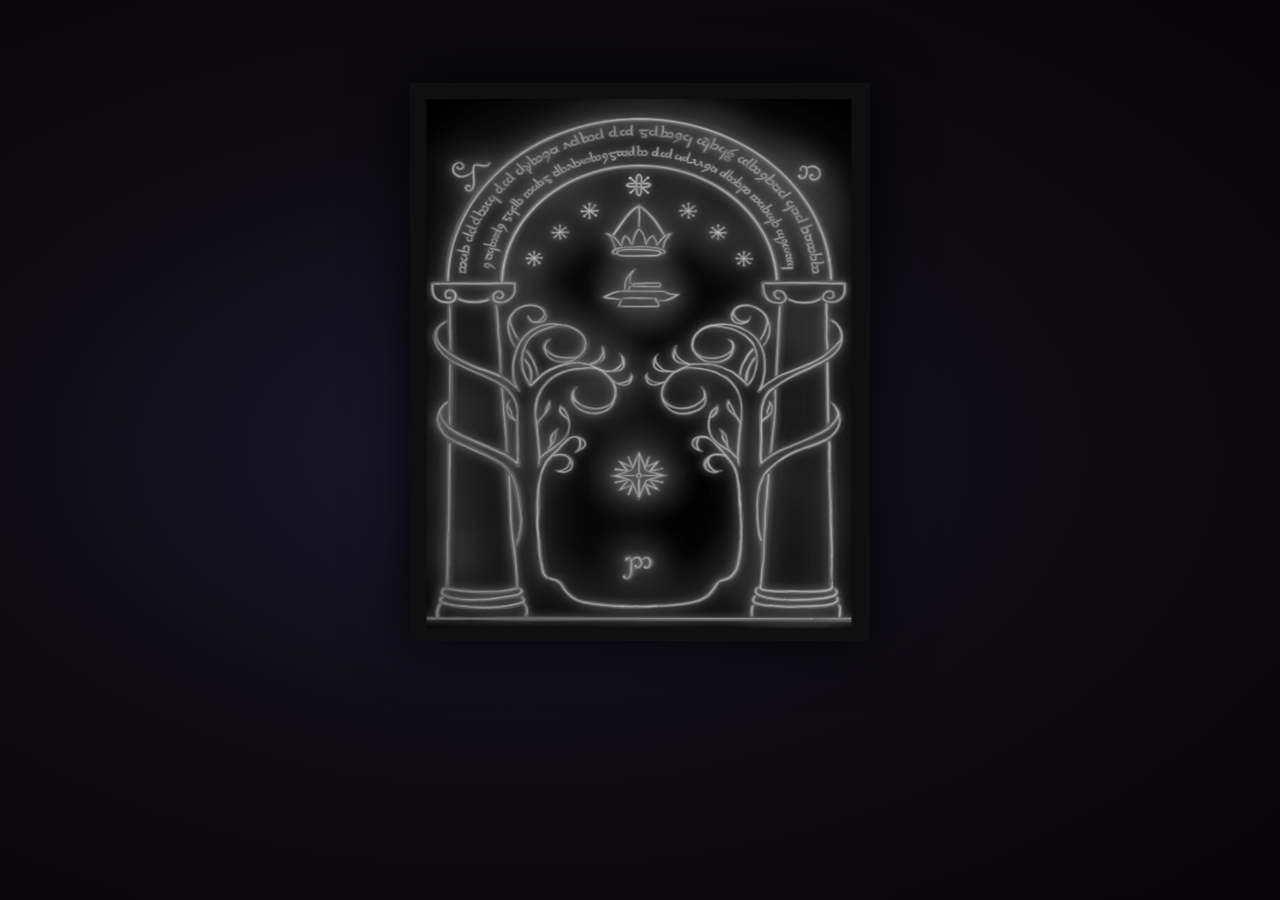
==== index.html @ 2c270907 "feat: opening page complete - Portas de Durin with animations and responsive layout" ====
<!DOCTYPE html>
<html lang="pt-BR">
<head>
    <meta charset="UTF-8">
    <meta name="viewport" content="width=device-width, initial-scale=1.0">
    <title>Portas de Durin</title>
    <link rel="stylesheet" href="css/opening.css">
</head>
<body>

    <!-- Conteúdo por trás da porta (menu - será implementado depois) -->
    <div id="behind-door">
        <p>Bem-vindos</p>
    </div>

    <!-- Overlay da abertura -->
    <div id="opening-overlay">

        <!-- Porta dividida em duas metades para animação de abertura -->
        <div id="door-container">
            <!-- Efeito de brilho procedural das runas (dentro da porta) -->
            <div id="rune-glow-overlay"></div>
            <div id="rune-streaks"></div>
            <div id="door-left" class="door-half"></div>
            <div id="door-right" class="door-half"></div>
        </div>

        <!-- Frase de Gandalf -->
        <div id="phrase-container">
            <p id="phrase">
                "As Portas de Durin, Senhor de Moria.<br>
                Fale, <span class="phrase-highlight">amigo</span>, e entre."
            </p>
        </div>

        <!-- Input de senha -->
        <div id="input-container">
            <div id="input-wrapper">
                <input
                    type="text"
                    id="password-input"
                    autocomplete="off"
                    spellcheck="false"
                >
                <div id="fake-placeholder">
                    escreva <span class="placeholder-highlight">amigo</span>
                </div>
            </div>
            <!-- Frase de erro: preencher no spec 01-opening.md -->
            <p id="error-message">
                "Esta não é a palavra certa. A porta permanece fechada."
            </p>
        </div>

    </div>

    <script src="js/opening.js"></script>
</body>
</html>
---- css/opening.css ----
/* ===== RESET & BASE ===== */
* {
    margin: 0;
    padding: 0;
    box-sizing: border-box;
}

html, body {
    width: 100%;
    min-height: 100dvh;
    overflow: hidden;
    font-family: 'Palatino Linotype', 'Book Antiqua', Palatino, serif;
}

/* ===== BEHIND DOOR (placeholder do menu) ===== */
#behind-door {
    position: fixed;
    inset: 0;
    display: flex;
    align-items: center;
    justify-content: center;
    background: radial-gradient(ellipse at center, #1a0a2e 0%, #0a0508 70%);
    color: #c0a060;
    font-size: clamp(1rem, 4vw, 2rem);
    letter-spacing: 0.2em;
    z-index: 0;
}

/* ===== OPENING OVERLAY ===== */
#opening-overlay {
    position: fixed;
    inset: 0;
    z-index: 10;
    display: flex;
    flex-direction: column;
    align-items: center;
    justify-content: center;
    gap: 0;
    background: radial-gradient(ellipse at 40% 50%, #1c1a2e 0%, #0d0b10 50%, #070508 100%);
    transition: opacity 1.2s ease;
    padding: clamp(0.5rem, 2vh, 1.5rem) 0;
    overflow: hidden;
}

#opening-overlay.fade-out {
    opacity: 0;
    pointer-events: none;
}

/* ===== RUNE GLOW — dentro do #door-container ===== */
#rune-glow-overlay {
    position: absolute;
    inset: 0;
    pointer-events: none;
    z-index: 1;
    background: radial-gradient(ellipse at 50% 48%, rgba(80, 180, 255, 0.18) 0%, transparent 55%);
    opacity: 0;
}

.door-awakening #rune-glow-overlay {
    animation: runeGlowPulse 4s ease-in-out infinite;
}

/* Raios de luz que percorrem a imagem */
#rune-streaks {
    position: absolute;
    inset: 0;
    pointer-events: none;
    z-index: 2;
    overflow: hidden;
    opacity: 0;
}

.door-awakening #rune-streaks {
    animation: streakFadeIn 0.5s ease forwards;
}

#rune-streaks::before,
#rune-streaks::after {
    content: '';
    position: absolute;
    width: 2px;
    height: 60%;
    top: 20%;
    background: linear-gradient(to bottom, transparent, rgba(120, 210, 255, 0.6), transparent);
    animation: streakMove 3.5s ease-in-out infinite;
    filter: blur(1px);
}

#rune-streaks::before { left: 42%; animation-delay: 0s; }
#rune-streaks::after  { left: 57%; animation-delay: 1.2s; }

@keyframes runeGlowPulse {
    0%, 100% { opacity: 0.2; }
    50%       { opacity: 1; }
}

@keyframes streakFadeIn { to { opacity: 1; } }

@keyframes streakMove {
    0%   { transform: translateY(-10%) scaleY(0.5); opacity: 0; }
    30%  { opacity: 1; }
    70%  { opacity: 1; }
    100% { transform: translateY(10%) scaleY(1.2); opacity: 0; }
}

/* ===== DOOR CONTAINER ===== */
#door-container {
    position: relative;
    display: flex;
    flex-shrink: 0;
    /* largura relativa ao viewport, máx 460px */
    width: min(72vw, 460px);
    /* altura mantém proporção 3:4 da imagem, nunca passa de 62vh */
    aspect-ratio: 3 / 4;
    max-height: 62vh;
    z-index: 13;
    filter: drop-shadow(0 0 30px rgba(0, 0, 0, 0.9));
}

.door-half {
    width: 50%;
    height: 100%;
    overflow: hidden;
    background-image: url('../images/opening/door_of_durin.png');
    background-size: 200% 100%;
    filter: grayscale(100%) brightness(0.75);
    transition: transform 1.8s cubic-bezier(0.4, 0, 0.2, 1),
                filter 2.5s ease;
}

#door-left  { transform-origin: left center;  background-position: left center; }
#door-right { transform-origin: right center; background-position: right center; }

/* Runas acesas: cor, sem retângulo externo */
.runes-glowing .door-half {
    filter: grayscale(20%) brightness(1);
}

/* Retângulo azul: só ao abrir */
.door-awakening .door-half {
    filter: grayscale(0%) brightness(1.1)
            drop-shadow(0 0 8px rgba(100, 200, 255, 0.7))
            drop-shadow(0 0 25px rgba(100, 200, 255, 0.4));
}

.door-open #door-left  { transform: perspective(1200px) rotateY(-105deg); }
.door-open #door-right { transform: perspective(1200px) rotateY(105deg); }

/* Esconde os efeitos de luz quando a porta abre */
.door-open #rune-streaks,
.door-open #rune-glow-overlay {
    opacity: 0 !important;
    animation: none !important;
    transition: opacity 0.3s ease;
}

/* ===== FRASE ===== */
#phrase-container {
    flex-shrink: 0;
    text-align: center;
    z-index: 14;
    padding: clamp(0.5rem, 1.5vh, 0.85rem) 1.5rem;
    background: rgba(0, 0, 0, 0.55);
    border-top: 1px solid rgba(192, 160, 96, 0.2);
    border-bottom: 1px solid rgba(192, 160, 96, 0.2);
    /* mesma largura que a porta */
    width: min(72vw, 460px);
    opacity: 0;
    visibility: hidden;
    transition: opacity 0.8s ease, visibility 0.8s ease;
}

#phrase-container.visible {
    opacity: 1;
    visibility: visible;
}

#phrase {
    font-size: clamp(0.78rem, 2vw, 1.1rem);
    font-style: italic;
    line-height: 1.8;
    letter-spacing: 0.05em;
    color: transparent;
    background: linear-gradient(90deg,
        transparent 0%,
        #c8a84b 20%,
        #f0e0b0 50%,
        #c8a84b 80%,
        transparent 100%
    );
    background-size: 250% 100%;
    -webkit-background-clip: text;
    background-clip: text;
    animation: phraseRevealLTR 10s ease infinite;
    filter: drop-shadow(0 0 8px rgba(200, 168, 75, 0.4));
}

.phrase-highlight {
    color: #7ec8e3;
    -webkit-background-clip: unset !important;
    background-clip: unset !important;
    background: none !important;
    filter: drop-shadow(0 0 8px rgba(126, 200, 227, 0.95));
}

@keyframes phraseRevealLTR {
    0%   { background-position: 200% center; opacity: 0.2; }
    15%  { opacity: 1; }
    75%  { background-position: -20% center; opacity: 1; }
    90%  { opacity: 0.2; }
    100% { background-position: 200% center; opacity: 0.2; }
}

/* ===== INPUT ===== */
#input-container {
    flex-shrink: 0;
    margin-top: 5px;
    display: flex;
    flex-direction: column;
    align-items: center;
    gap: 0.5rem;
    z-index: 14;
    /* mesma largura que a porta */
    width: min(72vw, 460px);
    opacity: 0;
    visibility: hidden;
    transition: opacity 0.8s ease, visibility 0.8s ease;
}

#input-container.visible {
    opacity: 1;
    visibility: visible;
}

#input-wrapper {
    position: relative;
    display: flex;
    width: 100%;
    justify-content: center;
}

#password-input {
    background: rgba(8, 7, 15, 0.85);
    border: 1px solid rgba(192, 160, 96, 0.45);
    border-radius: 3px;
    color: #e8d5a3;
    font-family: inherit;
    font-size: clamp(0.9rem, 2.5vw, 1.05rem);
    padding: 0.55rem 1.4rem;
    outline: none;
    text-align: center;
    width: min(60vw, 230px);
    letter-spacing: 0.15em;
    transition: border-color 0.3s, box-shadow 0.3s;
}

#password-input:focus {
    border-color: rgba(192, 160, 96, 0.85);
    box-shadow: 0 0 14px rgba(192, 160, 96, 0.25),
                inset 0 0 8px rgba(192, 160, 96, 0.05);
}

#password-input.input-error {
    border-color: rgba(200, 80, 80, 0.8);
    animation: inputShake 0.4s ease;
}

#fake-placeholder {
    position: absolute;
    top: 50%;
    left: 50%;
    transform: translate(-50%, -50%);
    color: rgba(200, 180, 140, 0.45);
    font-size: clamp(0.9rem, 2.5vw, 1.05rem);
    pointer-events: none;
    white-space: nowrap;
    letter-spacing: 0.08em;
    transition: opacity 0.15s;
}

.placeholder-highlight { color: rgba(126, 200, 227, 0.6); }

@keyframes placeholderFade {
    from { opacity: 0; transform: translate(-50%, -40%); }
    to   { opacity: 1; transform: translate(-50%, -50%); }
}

#error-message {
    color: #c87070;
    font-size: clamp(0.75rem, 2vw, 0.82rem);
    font-style: italic;
    text-align: center;
    text-shadow: 0 0 10px rgba(200, 80, 80, 0.5);
    width: 100%;
    line-height: 1.4;
    visibility: hidden;
    min-height: 2.4em;
    padding: 0 0.5rem;
}

#error-message.visible {
    visibility: visible;
    animation: errorAppear 0.5s ease;
}

@keyframes errorAppear {
    from { opacity: 0; transform: translateY(-4px); }
    to   { opacity: 1; transform: translateY(0); }
}

@keyframes inputShake {
    0%, 100% { transform: translateX(0); }
    20%       { transform: translateX(-6px); }
    40%       { transform: translateX(6px); }
    60%       { transform: translateX(-4px); }
    80%       { transform: translateX(4px); }
}

/* ===== UTILITY ===== */
.hidden { display: none !important; }

/* ===== MOBILE (< 480px) ===== */
@media (max-width: 480px) {
    #door-container,
    #phrase-container,
    #input-container {
        width: 90vw;
    }

    #door-container {
        max-height: 58vh;
    }

    #phrase {
        font-size: clamp(0.72rem, 3.5vw, 0.95rem);
        line-height: 1.7;
    }

    #password-input {
        width: 70vw;
        font-size: 1rem;
        letter-spacing: 0.1em;
    }
}

/* ===== LANDSCAPE MOBILE ===== */
@media (max-height: 500px) and (orientation: landscape) {
    #door-container {
        max-height: 50vh;
    }

    #phrase-container {
        padding: 0.3rem 1rem;
    }

    #phrase {
        line-height: 1.5;
    }
}
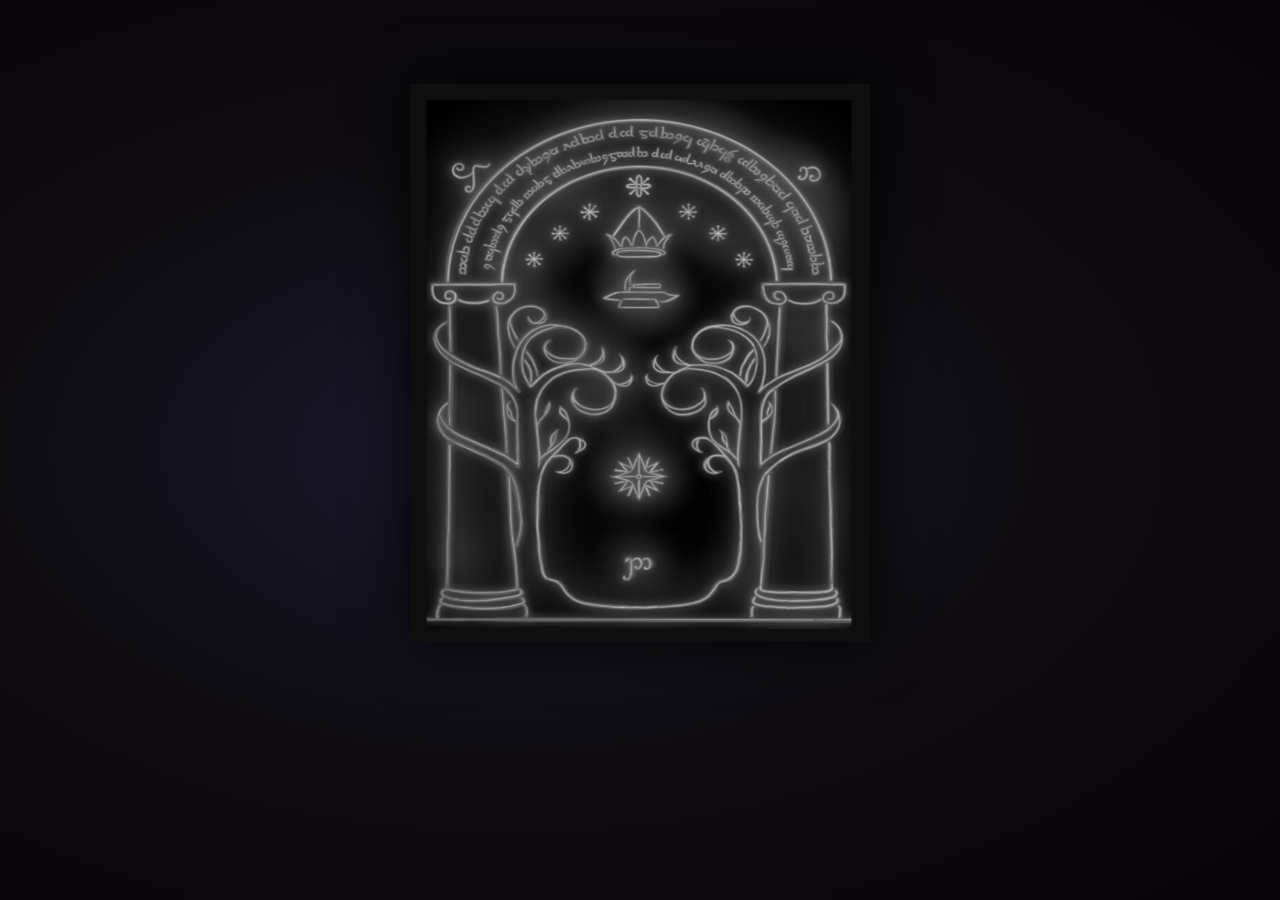
==== commit 4e4a3f8e: "feat: page routing via folders, door zoom-in effect, mobile fixes Routing: - Convert all pages to fo" ====
--- a/index.html
+++ b/index.html
@@ -2,16 +2,11 @@
 <html lang="pt-BR">
 <head>
     <meta charset="UTF-8">
-    <meta name="viewport" content="width=device-width, initial-scale=1.0">
+    <meta name="viewport" content="width=device-width, initial-scale=1.0, interactive-widget=resizes-visual">
     <title>Portas de Durin</title>
     <link rel="stylesheet" href="css/opening.css">
 </head>
 <body>
-
-    <!-- Conteúdo por trás da porta (menu - será implementado depois) -->
-    <div id="behind-door">
-        <p>Bem-vindos</p>
-    </div>
 
     <!-- Overlay da abertura -->
     <div id="opening-overlay">
@@ -43,10 +38,9 @@
                     spellcheck="false"
                 >
                 <div id="fake-placeholder">
-                    escreva <span class="placeholder-highlight">amigo</span>
+                    <span class="placeholder-highlight">amigo</span>
                 </div>
             </div>
-            <!-- Frase de erro: preencher no spec 01-opening.md -->
             <p id="error-message">
                 "Esta não é a palavra certa. A porta permanece fechada."
             </p>
--- a/css/opening.css
+++ b/css/opening.css
@@ -5,26 +5,19 @@
     box-sizing: border-box;
 }
 
+html {
+    -webkit-text-size-adjust: 100%;
+    text-size-adjust: 100%;
+}
+
 html, body {
     width: 100%;
     min-height: 100dvh;
     overflow: hidden;
     font-family: 'Palatino Linotype', 'Book Antiqua', Palatino, serif;
-}
-
-/* ===== BEHIND DOOR (placeholder do menu) ===== */
-#behind-door {
-    position: fixed;
-    inset: 0;
-    display: flex;
-    align-items: center;
-    justify-content: center;
-    background: radial-gradient(ellipse at center, #1a0a2e 0%, #0a0508 70%);
-    color: #c0a060;
-    font-size: clamp(1rem, 4vw, 2rem);
-    letter-spacing: 0.2em;
-    z-index: 0;
-}
+    background: #070508;
+}
+
 
 /* ===== OPENING OVERLAY ===== */
 #opening-overlay {
@@ -153,6 +146,12 @@
     opacity: 0 !important;
     animation: none !important;
     transition: opacity 0.3s ease;
+}
+
+/* ===== EFEITO DE ENTRADA — zoom no vão da porta ===== */
+#door-container.door-enter {
+    transform: scale(15);
+    transition: transform 0.9s cubic-bezier(0.6, 0, 1, 0.6);
 }
 
 /* ===== FRASE ===== */
@@ -246,13 +245,14 @@
     border-radius: 3px;
     color: #e8d5a3;
     font-family: inherit;
-    font-size: clamp(0.9rem, 2.5vw, 1.05rem);
+    font-size: 1rem; /* mínimo 16px — evita zoom automático no iOS */
     padding: 0.55rem 1.4rem;
     outline: none;
     text-align: center;
     width: min(60vw, 230px);
     letter-spacing: 0.15em;
     transition: border-color 0.3s, box-shadow 0.3s;
+    touch-action: manipulation;
 }
 
 #password-input:focus {
@@ -339,7 +339,6 @@
 
     #password-input {
         width: 70vw;
-        font-size: 1rem;
         letter-spacing: 0.1em;
     }
 }
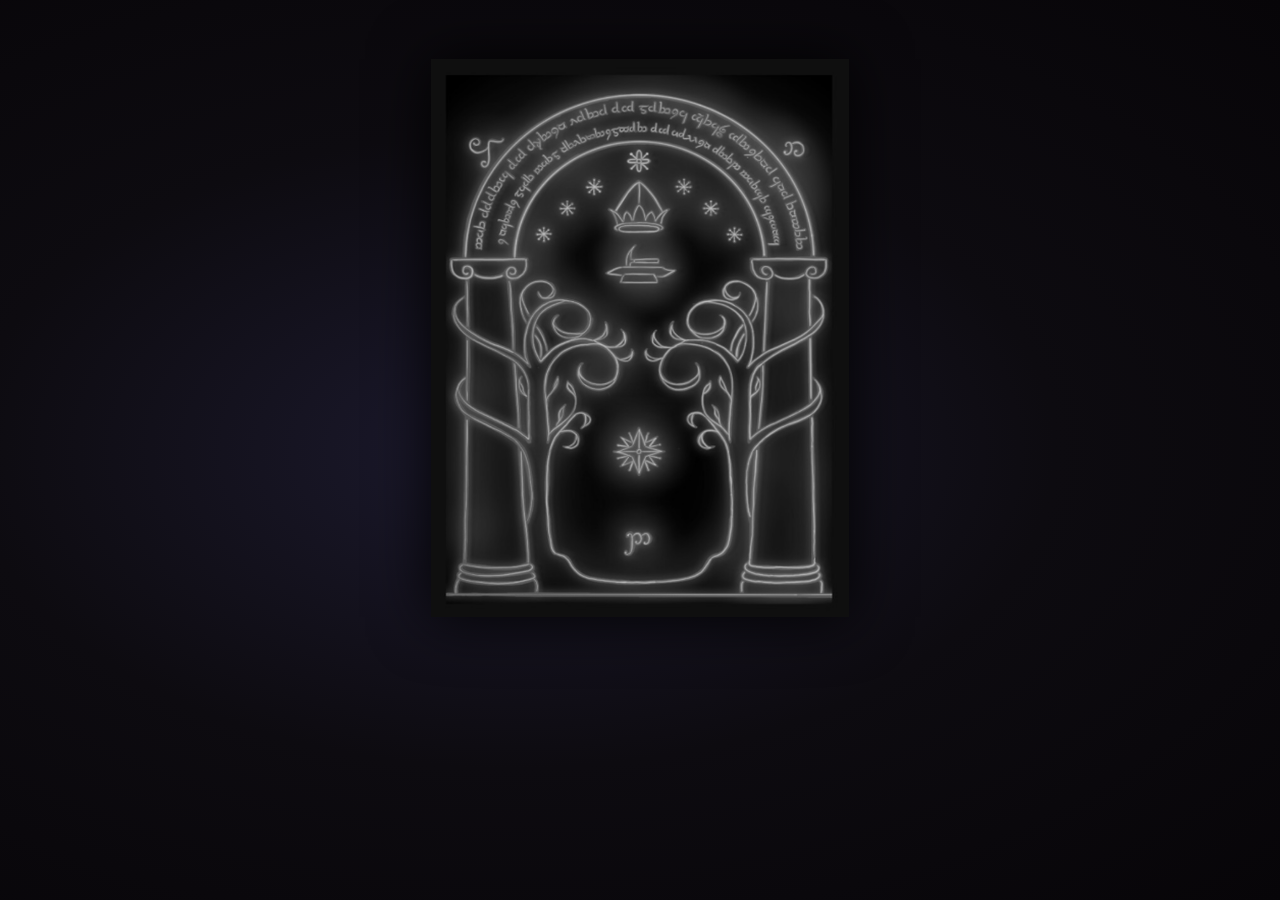
==== commit 3612e7a5: "feat(test): voice recognition for opening password — speak friend/méllon/amigo to enter Uses Web Spe" ====
--- a/index.html
+++ b/index.html
@@ -41,6 +41,7 @@
                     <span class="placeholder-highlight">amigo</span>
                 </div>
             </div>
+            <button id="mic-btn" aria-label="Falar a palavra secreta">🎤</button>
             <p id="error-message">
                 "Esta não é a palavra certa. A porta permanece fechada."
             </p>
--- a/css/opening.css
+++ b/css/opening.css
@@ -14,6 +14,7 @@
     width: 100%;
     min-height: 100dvh;
     overflow: hidden;
+    overscroll-behavior: none;
     font-family: 'Palatino Linotype', 'Book Antiqua', Palatino, serif;
     background: #070508;
 }
@@ -102,9 +103,15 @@
     position: relative;
     display: flex;
     flex-shrink: 0;
-    /* largura relativa ao viewport, máx 460px */
-    width: min(72vw, 460px);
-    /* altura mantém proporção 3:4 da imagem, nunca passa de 62vh */
+    /*
+     * min() com três valores:
+     * 1. 72vw — nunca mais largo que 72% da tela
+     * 2. 460px — cap absoluto
+     * 3. calc(62vh * 0.75) — quando max-height (62vh) clampa a altura,
+     *    esta restrição de largura impede distorção da proporção 3:4.
+     *    Sem isso, aspect-ratio não ajusta a largura retroativamente.
+     */
+    width: min(72vw, 460px, calc(62vh * 0.75));
     aspect-ratio: 3 / 4;
     max-height: 62vh;
     z-index: 13;
@@ -163,8 +170,8 @@
     background: rgba(0, 0, 0, 0.55);
     border-top: 1px solid rgba(192, 160, 96, 0.2);
     border-bottom: 1px solid rgba(192, 160, 96, 0.2);
-    /* mesma largura que a porta */
-    width: min(72vw, 460px);
+    /* mesma largura que a porta — mesmo min() para manter alinhamento */
+    width: min(72vw, 460px, calc(62vh * 0.75));
     opacity: 0;
     visibility: hidden;
     transition: opacity 0.8s ease, visibility 0.8s ease;
@@ -181,6 +188,7 @@
     line-height: 1.8;
     letter-spacing: 0.05em;
     color: transparent;
+    user-select: none;
     background: linear-gradient(90deg,
         transparent 0%,
         #c8a84b 20%,
@@ -220,8 +228,8 @@
     align-items: center;
     gap: 0.5rem;
     z-index: 14;
-    /* mesma largura que a porta */
-    width: min(72vw, 460px);
+    /* mesma largura que a porta — mesmo min() para manter alinhamento */
+    width: min(72vw, 460px, calc(62vh * 0.75));
     opacity: 0;
     visibility: hidden;
     transition: opacity 0.8s ease, visibility 0.8s ease;
@@ -297,6 +305,7 @@
     visibility: hidden;
     min-height: 2.4em;
     padding: 0 0.5rem;
+    user-select: none;
 }
 
 #error-message.visible {
@@ -317,6 +326,43 @@
     80%       { transform: translateX(4px); }
 }
 
+/* ===== BOTÃO MIC ===== */
+#mic-btn {
+    background: rgba(8, 7, 15, 0.85);
+    border: 1px solid rgba(192, 160, 96, 0.45);
+    border-radius: 50%;
+    width: 42px;
+    height: 42px;
+    display: flex;
+    align-items: center;
+    justify-content: center;
+    cursor: pointer;
+    font-size: 1.2rem;
+    color: #c8a84b;
+    touch-action: manipulation;
+    -webkit-tap-highlight-color: transparent;
+    transition: border-color 0.3s, box-shadow 0.3s;
+    flex-shrink: 0;
+    user-select: none;
+}
+
+@media (hover: hover) {
+    #mic-btn:hover {
+        border-color: rgba(192, 160, 96, 0.85);
+        box-shadow: 0 0 12px rgba(192, 160, 96, 0.25);
+    }
+}
+
+#mic-btn.listening {
+    border-color: rgba(220, 80, 80, 0.9);
+    animation: micPulse 1.2s ease-in-out infinite;
+}
+
+@keyframes micPulse {
+    0%, 100% { box-shadow: 0 0 10px rgba(220, 80, 80, 0.4); }
+    50%       { box-shadow: 0 0 24px rgba(220, 80, 80, 0.75); }
+}
+
 /* ===== UTILITY ===== */
 .hidden { display: none !important; }
 
@@ -325,7 +371,8 @@
     #door-container,
     #phrase-container,
     #input-container {
-        width: 90vw;
+        /* min(90vw, …) para manter proporção 3:4 quando 58vh for limitante */
+        width: min(90vw, calc(58vh * 0.75));
     }
 
     #door-container {
@@ -345,6 +392,17 @@
 
 /* ===== LANDSCAPE MOBILE ===== */
 @media (max-height: 500px) and (orientation: landscape) {
+    /*
+     * Bug fix: sem este ajuste, o width explícito (min(72vw, 460px)) entra
+     * em conflito com o max-height, distorcendo a imagem da porta.
+     * Solução: forçar width = 75% do max-height para manter proporção 3:4.
+     */
+    #door-container,
+    #phrase-container,
+    #input-container {
+        width: calc(50vh * 0.75);
+    }
+
     #door-container {
         max-height: 50vh;
     }
@@ -355,5 +413,6 @@
 
     #phrase {
         line-height: 1.5;
-    }
-}
+        font-size: clamp(0.7rem, 3.5vh, 0.9rem);
+    }
+}
